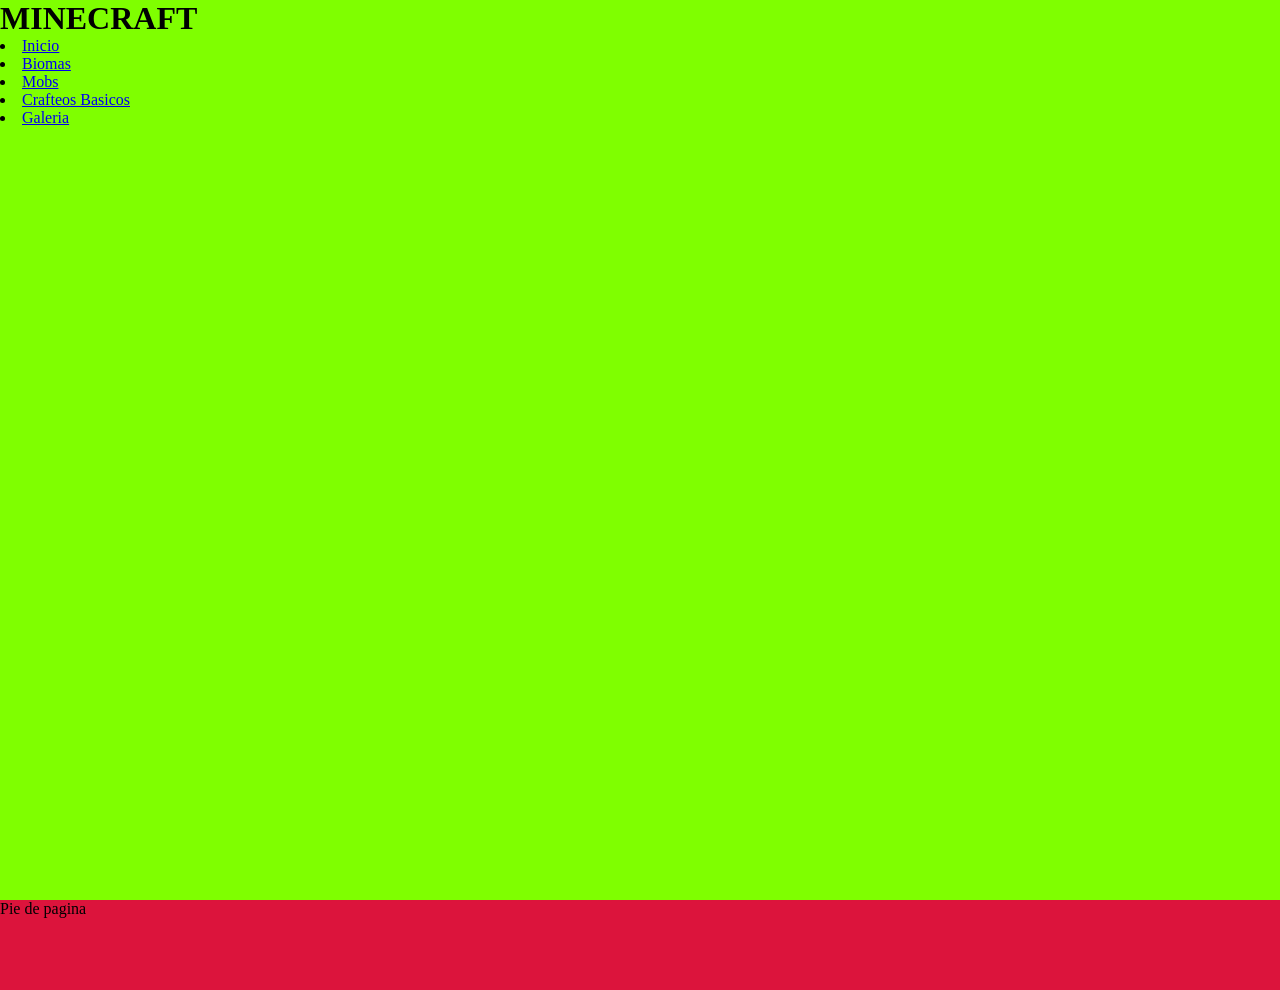
==== index.html @ 0b768e9e "prime" ====
<!DOCTYPE html>

<html lang="ca">

<head>

  <meta charset="utf-8">
  <meta http-equiv="X-UA-Compatible" content="IE=edge">
  <title>Minecrft</title>
  <meta name="author" content="William, Gerard">
  <meta name="viewport" content="width=device-width, initial-scale=1">
  <link rel="icon" type="image/x-icon" href="#">
  <link rel="stylesheet" type="text/css" href="./css/style.css">
</head>

<body>
  </nav>

  <main>
    <h1>MINECRAFT</h1>
      <li><a href="index.html">Inicio</a></li>
      <li><a href="about.html">Biomas</a></li>
      <li><a href="register.html">Mobs</a></li>
      <li><a href="login.html">Crafteos Basicos</a></li>
      <li><a href="posts.html">Galeria</a></li>
  
  
  
  
  
  </main>
  
 

  <footer><p>Pie de pagina</p></footer>
</body>

</html>
---- css/style.css ----
*{
 margin: 0;
padding: 0;

}

header{
 width: 100vw;
 height: 10vh;   
 background-color: blueviolet;
 }

 body {
    width: 100vw;
    height: 100vh;
    background-color:white;
 }
 
 nav{
    width: 100vw;
    height: 15vh;
    background-color: brown;
 }
 
 main{
    width: 100vw;
    height: 100vh;
    background-color: chartreuse;
 }

footer{
    width: 100vw;
    height: 10vh;
    background-color: crimson;
}






.flex{
    display: flex;
}

.FlexRow {
   flex-direction: column
}
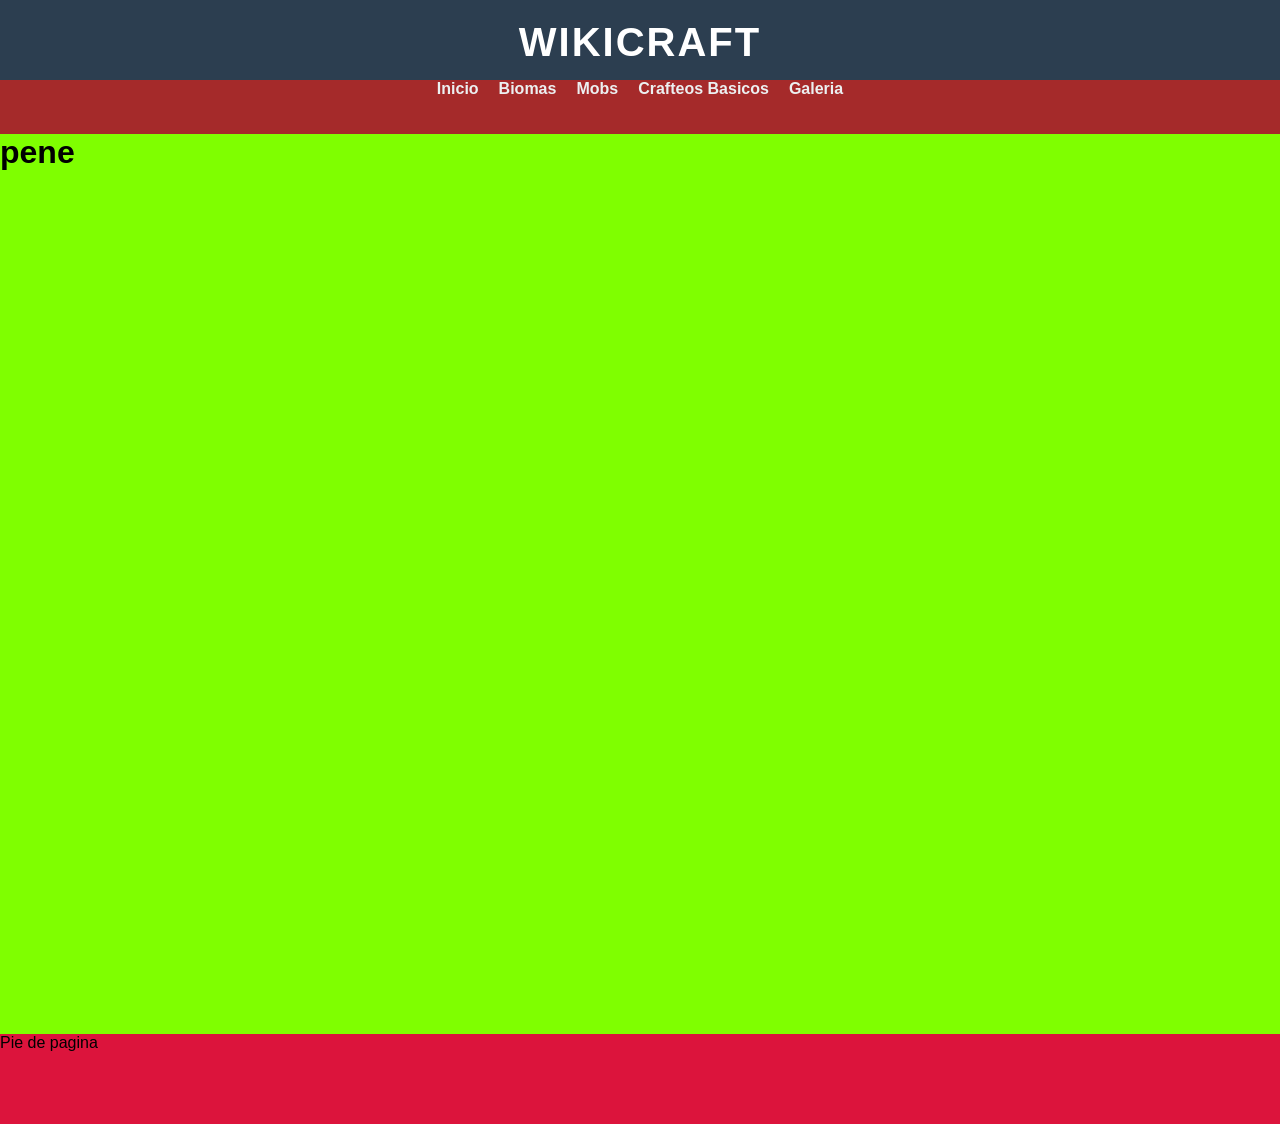
==== commit f27858eb: "nuevo header" ====
--- a/index.html
+++ b/index.html
@@ -14,24 +14,26 @@
 </head>
 
 <body>
-  </nav>
-
+  <header class="main-header">
+    <div class="header-content">
+        <h1>WikiCraft</h1>
+        <nav>
+            <ul class="nav-links">
+                <li><a href="index.html">Inicio</a></li>
+                <li><a href="about.html">Biomas</a></li>
+                <li><a href="register.html">Mobs</a></li>
+                <li><a href="login.html">Crafteos Basicos</a></li>
+                <li><a href="posts.html">Galeria</a></li>
+            </ul>
+        </nav>
+    </div>
+  </header>
+      
   <main>
-    <h1>MINECRAFT</h1>
-      <li><a href="index.html">Inicio</a></li>
-      <li><a href="about.html">Biomas</a></li>
-      <li><a href="register.html">Mobs</a></li>
-      <li><a href="login.html">Crafteos Basicos</a></li>
-      <li><a href="posts.html">Galeria</a></li>
-  
-  
-  
-  
-  
+  <H1>pene</H1>
   </main>
   
  
-
   <footer><p>Pie de pagina</p></footer>
 </body>
 
--- a/css/style.css
+++ b/css/style.css
@@ -45,4 +45,46 @@
 
 .FlexRow {
    flex-direction: column
+}
+
+body {
+    font-family: 'Segoe UI', Tahoma, Geneva, Verdana, sans-serif;
+    margin: 0;
+}
+
+/* El contenedor del header */
+.main-header {
+    background-color: #2c3e50; /* Un gris oscuro azulado */
+    color: white;
+    padding: 20px 0;
+    text-align: center;
+    border-bottom: 4px solid #7f8c8d;
+}
+
+.main-header h1 {
+    margin: 0;
+    font-size: 2.5rem;
+    letter-spacing: 2px;
+    text-transform: uppercase;
+}
+
+/* Estilo de la navegación */
+.nav-links {
+    list-style: none;
+    padding: 0;
+    display: flex;
+    justify-content: center;
+    gap: 20px; /* Espacio entre enlaces */
+    margin-top: 15px;
+}
+
+.nav-links a {
+    color: #ecf0f1;
+    text-decoration: none;
+    font-weight: bold;
+    transition: color 0.3s;
+}
+
+.nav-links a:hover {
+    color: #2ecc71; /* Color verde esmeralda al pasar el mouse */
 }
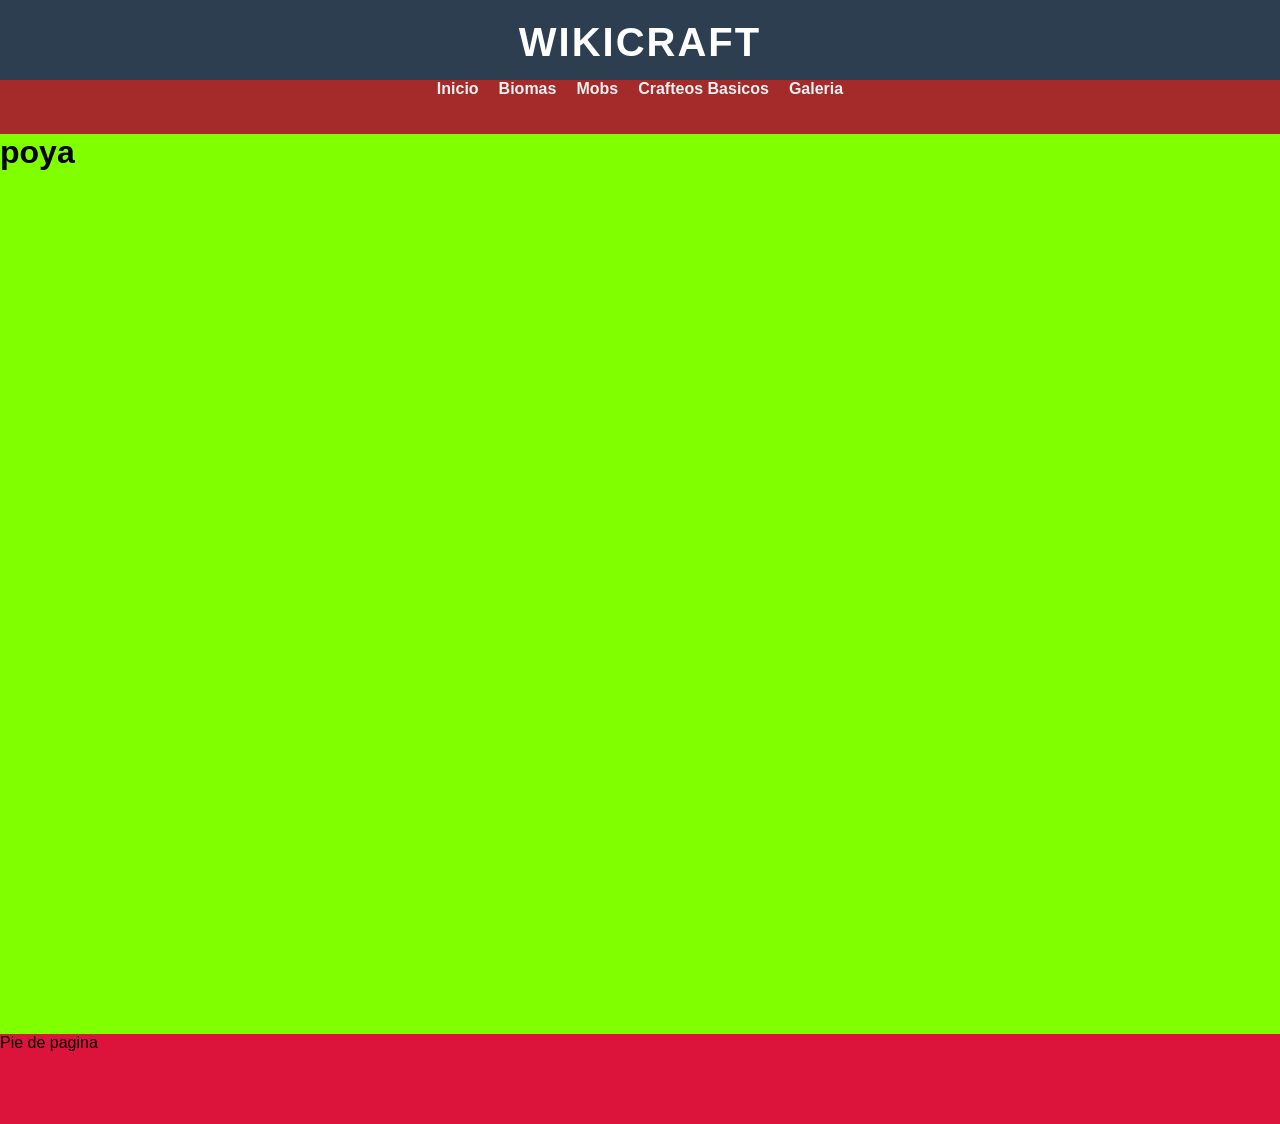
==== commit 2bf4ea35: "niger (Nigeria)" ====
--- a/index.html
+++ b/index.html
@@ -30,7 +30,7 @@
   </header>
       
   <main>
-  <H1>pene</H1>
+  <H1>poya</H1>
   </main>
   
  
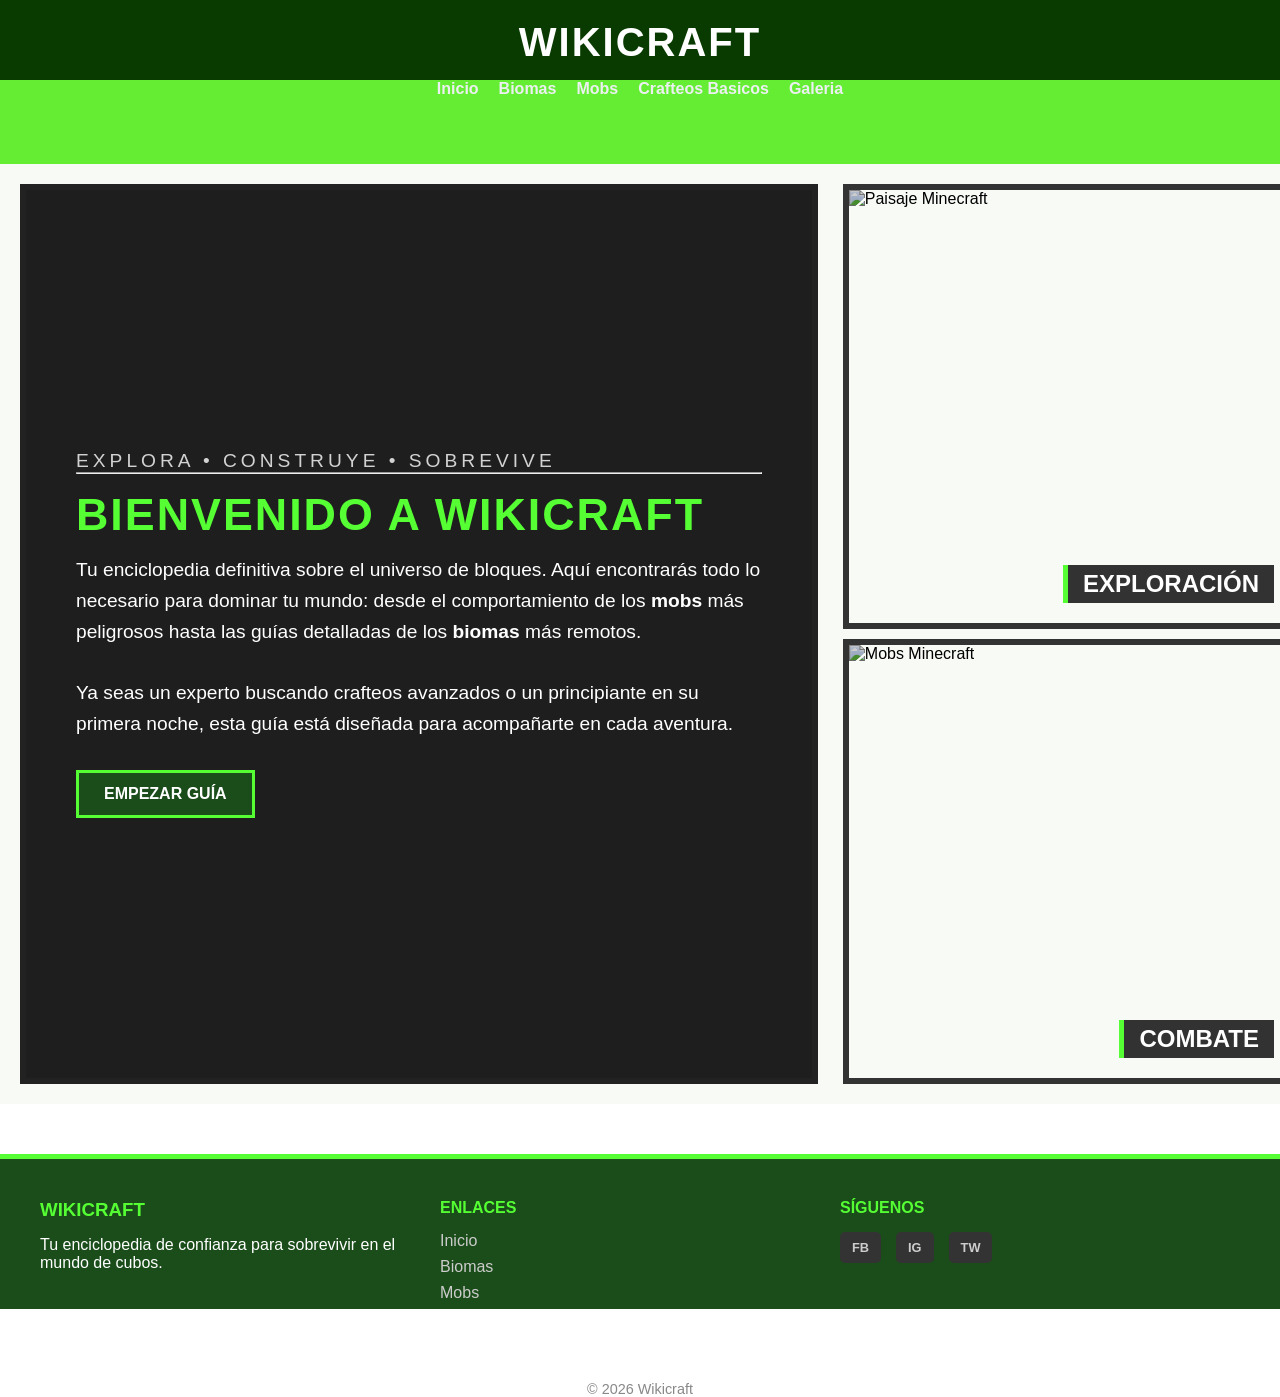
==== commit 5fdbca6c: "Hey ; )" ====
--- a/index.html
+++ b/index.html
@@ -29,12 +29,66 @@
     </div>
   </header>
       
-  <main>
-  <H1>poya</H1>
-  </main>
-  
- 
-  <footer><p>Pie de pagina</p></footer>
+  <main class="main-container">
+    <section class="intro-section">
+        <div class="intro-content">
+            <p class="subtitle">EXPLORA • CONSTRUYE • SOBREVIVE</p>
+            <hr class="divider">
+            <h1>BIENVENIDO A WIKICRAFT</h1>
+            <p class="description">
+                Tu enciclopedia definitiva sobre el universo de bloques. 
+                Aquí encontrarás todo lo necesario para dominar tu mundo: desde el 
+                comportamiento de los <strong>mobs</strong> más peligrosos hasta las guías 
+                detalladas de los <strong>biomas</strong> más remotos. 
+                <br><br>
+                Ya seas un experto buscando crafteos avanzados o un principiante en su 
+                primera noche, esta guía está diseñada para acompañarte en cada aventura.
+            </p>
+            <a href="#mobs" class="btn-start">EMPEZAR GUÍA</a>
+        </div>
+    </section>
+
+    <section class="visual-section">
+        <div class="image-box">
+            <img src="tu-imagen-paisaje.jpg" alt="Paisaje Minecraft">
+            <span class="label">EXPLORACIÓN</span>
+        </div>
+        <div class="image-box">
+            <img src="tu-imagen-mobs.jpg" alt="Mobs Minecraft">
+            <span class="label">COMBATE</span>
+        </div>
+    </section>
+</main>
+<footer class="main-footer">
+    <div class="footer-container">
+        <div class="footer-section">
+            <h3 class="footer-logo">WIKICRAFT</h3>
+            <p>Tu enciclopedia de confianza para sobrevivir en el mundo de cubos.</p>
+        </div>
+
+        <div class="footer-section">
+            <h4>ENLACES</h4>
+            <ul>
+                <li><a href="#">Inicio</a></li>
+                <li><a href="#">Biomas</a></li>
+                <li><a href="#">Mobs</a></li>
+            </ul>
+        </div>
+
+        <div class="footer-section">
+            <h4>SÍGUENOS</h4>
+            <div class="social-icons">
+                <a href="#" class="icon">FB</a>
+                <a href="#" class="icon">IG</a>
+                <a href="#" class="icon">TW</a>
+            </div>
+        </div>
+    </div>
+
+    <div class="footer-bottom">
+        <p>&copy; 2026 Wikicraft </p>
+    </div>
+</footer>
 </body>
 
 </html>
--- a/css/style.css
+++ b/css/style.css
@@ -7,25 +7,25 @@
 header{
  width: 100vw;
  height: 10vh;   
- background-color: blueviolet;
+ background-color: rgb(11, 110, 2);
  }
 
  body {
     width: 100vw;
     height: 100vh;
-    background-color:white;
+    background-color:rgb(255, 255, 255);
  }
  
  nav{
     width: 100vw;
     height: 15vh;
-    background-color: brown;
+    background-color: rgb(101, 237, 52);
  }
  
  main{
     width: 100vw;
     height: 100vh;
-    background-color: chartreuse;
+    background-color: rgb(248, 250, 246);
  }
 
 footer{
@@ -54,7 +54,7 @@
 
 /* El contenedor del header */
 .main-header {
-    background-color: #2c3e50; /* Un gris oscuro azulado */
+    background-color: #093b00; /* Un gris oscuro azulado */
     color: white;
     padding: 20px 0;
     text-align: center;
@@ -86,5 +86,170 @@
 }
 
 .nav-links a:hover {
-    color: #2ecc71; /* Color verde esmeralda al pasar el mouse */
+    color: #cbcbcb; /* Color verde esmeralda al pasar el mouse */
+}
+
+/* Contenedor principal con Flexbox */
+.main-container {
+    display: flex;
+    max-width: 1300px;
+    margin: 30px auto;
+    gap: 25px;
+    padding: 20px;
+    align-items: stretch; /* Hace que ambas columnas midan lo mismo de alto */
+}
+
+/* --- COLUMNA IZQUIERDA (INTRODUCCIÓN) --- */
+.intro-section {
+    flex: 1.5; /* Más ancho para que el texto respire */
+    background: linear-gradient(rgba(0,0,0,0.6), rgba(0,0,0,0.6)), 
+                url('https://www.transparenttextures.com/patterns/dark-matter.png'), #4a4a4a;
+    border: 6px solid #222;
+    padding: 50px;
+    color: white;
+    display: flex;
+    align-items: center;
+}
+
+.intro-content h1 {
+    font-size: 2.8rem;
+    margin: 15px 0;
+    text-transform: uppercase;
+    letter-spacing: 2px;
+    color: #55ff33; /* Color verde neón de tu menú */
+}
+
+.intro-content .subtitle {
+    font-size: 1.2rem;
+    letter-spacing: 4px;
+    opacity: 0.8;
+}
+
+.intro-content .description {
+    font-size: 1.2rem;
+    line-height: 1.6;
+    margin-bottom: 30px;
+}
+
+.btn-start {
+    display: inline-block;
+    padding: 12px 25px;
+    background-color: #1a4d1a;
+    color: white;
+    text-decoration: none;
+    border: 3px solid #55ff33;
+    font-weight: bold;
+}
+
+/* --- COLUMNA DERECHA (IMÁGENES) --- */
+.visual-section {
+    flex: 1;
+    display: flex;
+    flex-direction: column;
+    gap: 10px;
+}
+
+.image-box {
+    position: relative;
+    flex: 1;
+    border: 6px solid #333;
+    overflow: hidden;
+    min-height: 250px;
+}
+
+.image-box img {
+    width: 100%;
+    height: 100%;
+    object-fit: cover;
+    filter: brightness(0.8);
+    transition: 0.3s;
+}
+
+.image-box:hover img {
+    filter: brightness(1);
+    transform: scale(1.05);
+}
+
+.label {
+    position: absolute;
+    bottom: 20px;
+    right: 20px;
+    background: rgba(0,0,0,0.8);
+    padding: 5px 15px;
+    font-size: 1.5rem;
+    color: white;
+    font-weight: bold;
+    border-left: 5px solid #55ff33;
+}
+
+.main-footer {
+    background-color: #1a4d1a; /* El mismo verde oscuro del header */
+    color: white;
+    padding: 40px 0 20px 0;
+    margin-top: 50px; /* Separación del contenido principal */
+    border-top: 5px solid #55ff33; /* Línea verde brillante */
+}
+
+.footer-container {
+    max-width: 1200px;
+    margin: 0 auto;
+    display: flex;
+    justify-content: space-around; /* Reparte las columnas equitativamente */
+    flex-wrap: wrap; /* Para que sea responsivo en móviles */
+    padding: 0 20px;
+}
+
+.footer-section {
+    flex: 1;
+    min-width: 250px;
+    margin-bottom: 20px;
+}
+
+.footer-section h3, .footer-section h4 {
+    color: #55ff33;
+    margin-bottom: 15px;
+    text-transform: uppercase;
+}
+
+.footer-section ul {
+    list-style: none;
+    padding: 0;
+}
+
+.footer-section ul li {
+    margin-bottom: 8px;
+}
+
+.footer-section a {
+    color: #ccc;
+    text-decoration: none;
+    transition: color 0.3s;
+}
+
+.footer-section a:hover {
+    color: #55ff33; /* Efecto al pasar el ratón */
+}
+
+/* Iconos sociales simplificados */
+.social-icons {
+    display: flex;
+    gap: 15px;
+}
+
+.icon {
+    background-color: #333;
+    padding: 8px 12px;
+    border-radius: 5px;
+    font-weight: bold;
+    font-size: 0.8rem;
+}
+
+/* Parte inferior del footer */
+.footer-bottom {
+    text-align: center;
+    margin-top: 30px;
+    padding-top: 20px;
+    border-top: 1px solid rgba(255, 255, 255, 0.1);
+    font-size: 0.9rem;
+    color: #888;
 }
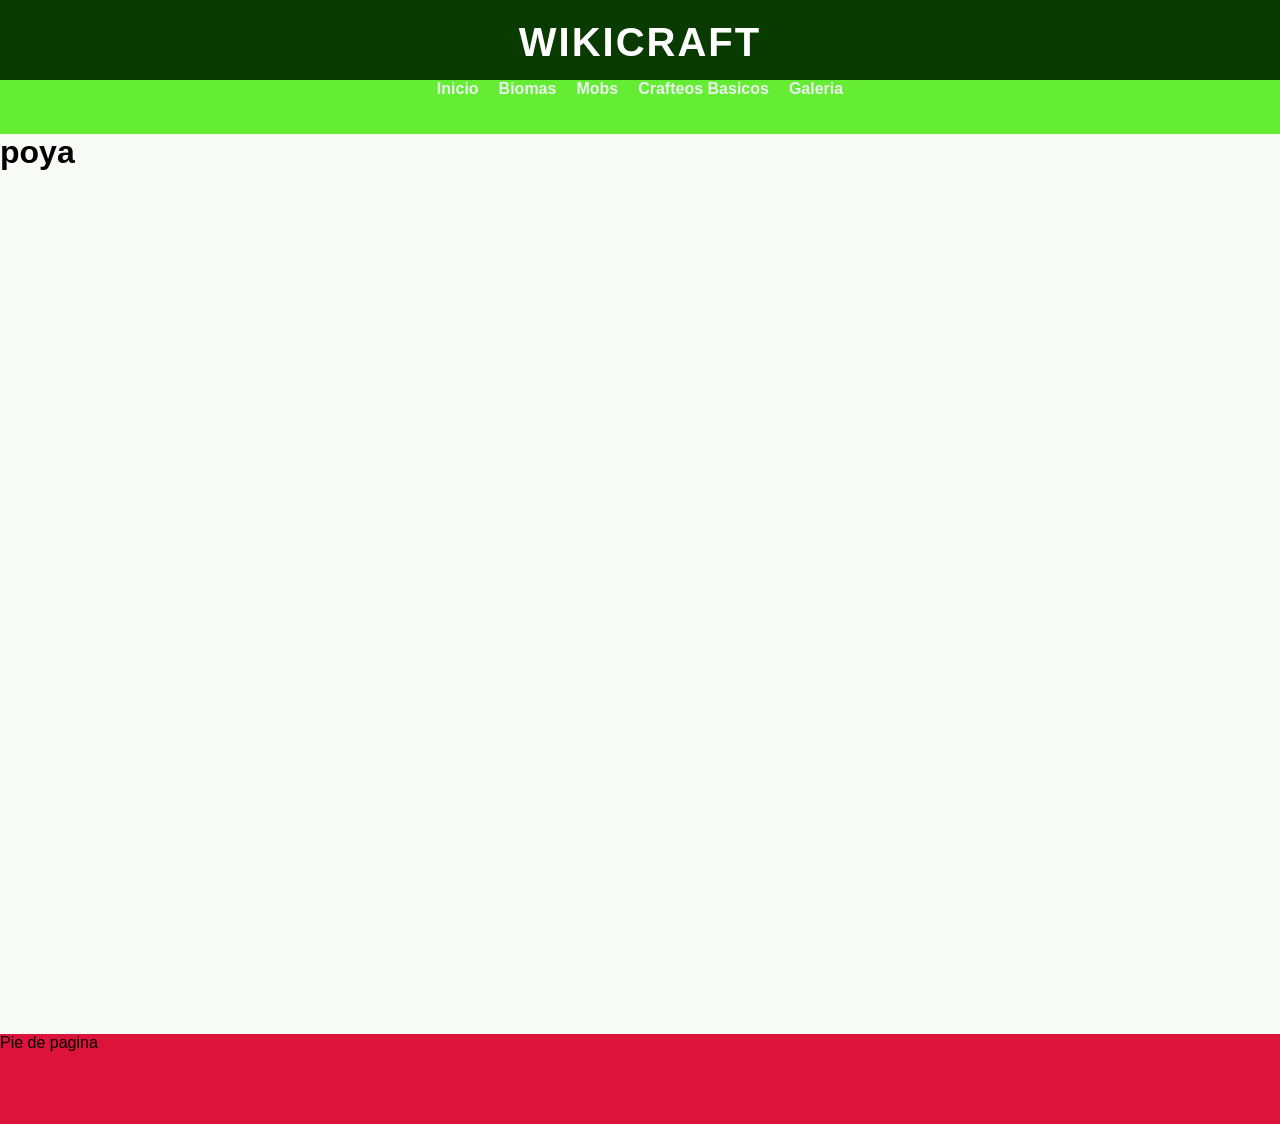
==== commit 3513049b: "Biomas Hechos" ====
--- a/index.html
+++ b/index.html
@@ -20,7 +20,7 @@
         <nav>
             <ul class="nav-links">
                 <li><a href="index.html">Inicio</a></li>
-                <li><a href="about.html">Biomas</a></li>
+                <li><a href="./Biomas.html">Biomas</a></li>
                 <li><a href="register.html">Mobs</a></li>
                 <li><a href="login.html">Crafteos Basicos</a></li>
                 <li><a href="posts.html">Galeria</a></li>
@@ -29,66 +29,12 @@
     </div>
   </header>
       
-  <main class="main-container">
-    <section class="intro-section">
-        <div class="intro-content">
-            <p class="subtitle">EXPLORA • CONSTRUYE • SOBREVIVE</p>
-            <hr class="divider">
-            <h1>BIENVENIDO A WIKICRAFT</h1>
-            <p class="description">
-                Tu enciclopedia definitiva sobre el universo de bloques. 
-                Aquí encontrarás todo lo necesario para dominar tu mundo: desde el 
-                comportamiento de los <strong>mobs</strong> más peligrosos hasta las guías 
-                detalladas de los <strong>biomas</strong> más remotos. 
-                <br><br>
-                Ya seas un experto buscando crafteos avanzados o un principiante en su 
-                primera noche, esta guía está diseñada para acompañarte en cada aventura.
-            </p>
-            <a href="#mobs" class="btn-start">EMPEZAR GUÍA</a>
-        </div>
-    </section>
-
-    <section class="visual-section">
-        <div class="image-box">
-            <img src="tu-imagen-paisaje.jpg" alt="Paisaje Minecraft">
-            <span class="label">EXPLORACIÓN</span>
-        </div>
-        <div class="image-box">
-            <img src="tu-imagen-mobs.jpg" alt="Mobs Minecraft">
-            <span class="label">COMBATE</span>
-        </div>
-    </section>
-</main>
-<footer class="main-footer">
-    <div class="footer-container">
-        <div class="footer-section">
-            <h3 class="footer-logo">WIKICRAFT</h3>
-            <p>Tu enciclopedia de confianza para sobrevivir en el mundo de cubos.</p>
-        </div>
-
-        <div class="footer-section">
-            <h4>ENLACES</h4>
-            <ul>
-                <li><a href="#">Inicio</a></li>
-                <li><a href="#">Biomas</a></li>
-                <li><a href="#">Mobs</a></li>
-            </ul>
-        </div>
-
-        <div class="footer-section">
-            <h4>SÍGUENOS</h4>
-            <div class="social-icons">
-                <a href="#" class="icon">FB</a>
-                <a href="#" class="icon">IG</a>
-                <a href="#" class="icon">TW</a>
-            </div>
-        </div>
-    </div>
-
-    <div class="footer-bottom">
-        <p>&copy; 2026 Wikicraft </p>
-    </div>
-</footer>
+  <main>
+  <H1>poya</H1>
+  </main>
+  
+ 
+  <footer><p>Pie de pagina</p></footer>
 </body>
 
 </html>
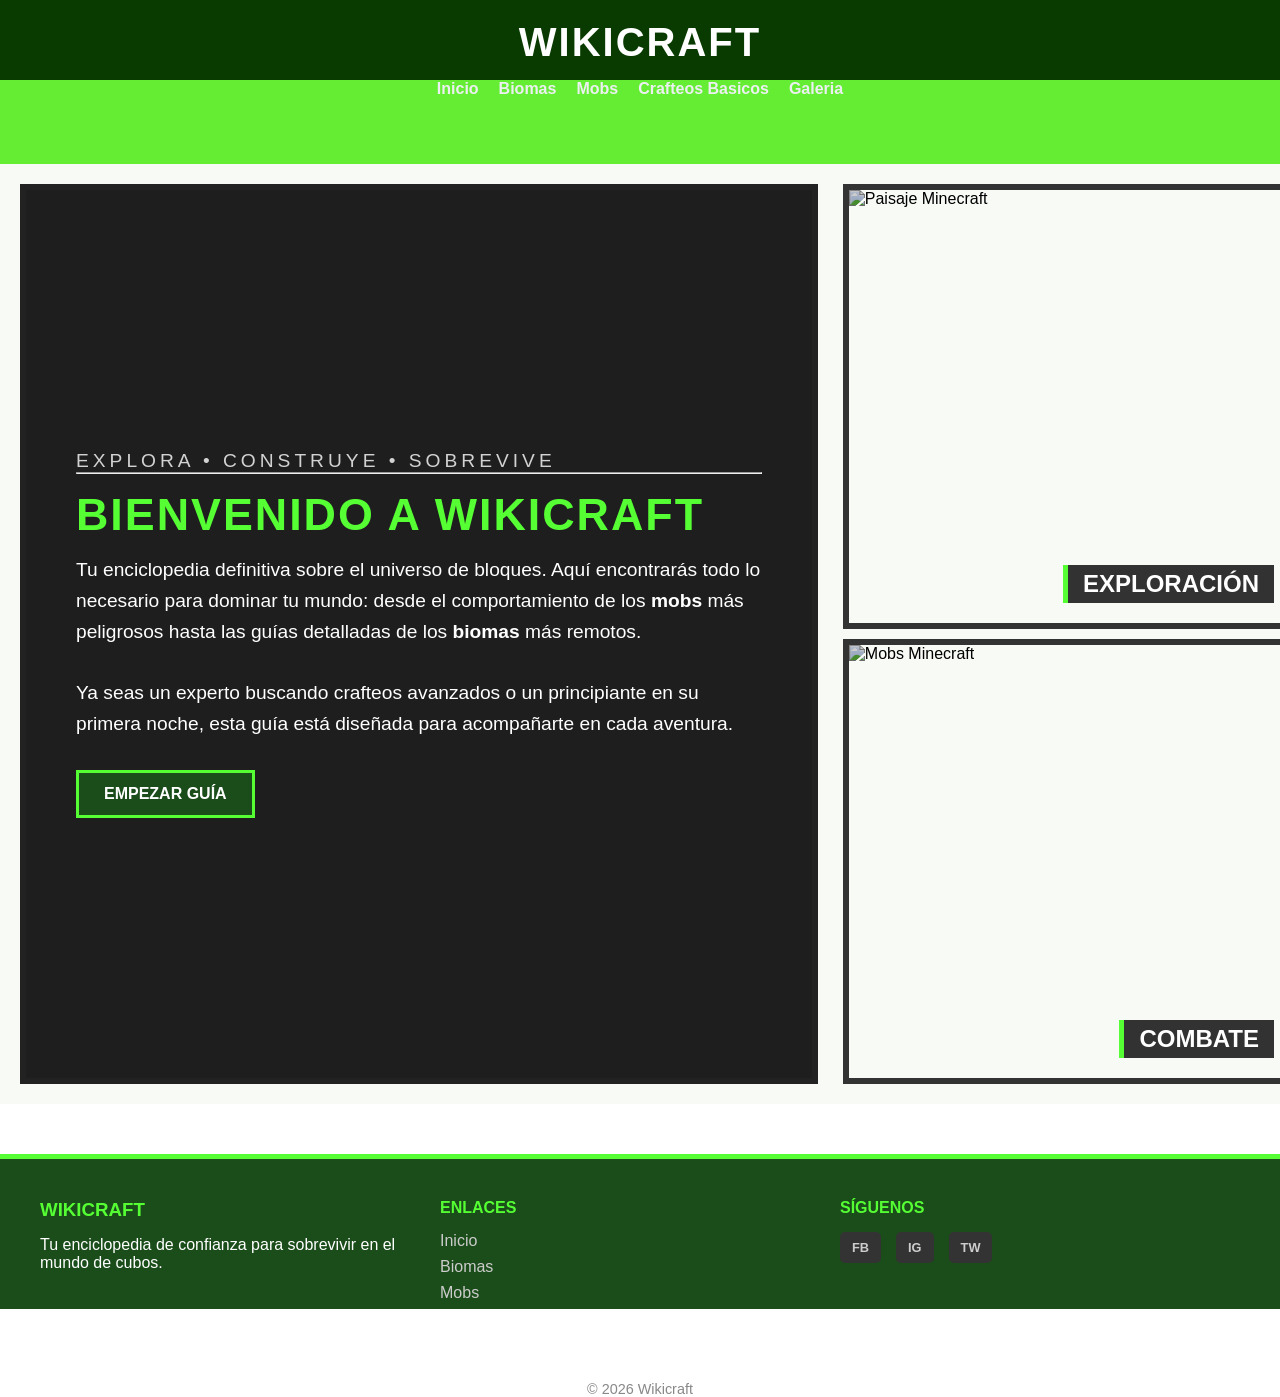
==== commit a33573b3: "Merge branch 'main' of https://github.com/Ositorec/App-Web-Gerard-William-" ====
--- a/index.html
+++ b/index.html
@@ -29,12 +29,66 @@
     </div>
   </header>
       
-  <main>
-  <H1>poya</H1>
-  </main>
-  
- 
-  <footer><p>Pie de pagina</p></footer>
+  <main class="main-container">
+    <section class="intro-section">
+        <div class="intro-content">
+            <p class="subtitle">EXPLORA • CONSTRUYE • SOBREVIVE</p>
+            <hr class="divider">
+            <h1>BIENVENIDO A WIKICRAFT</h1>
+            <p class="description">
+                Tu enciclopedia definitiva sobre el universo de bloques. 
+                Aquí encontrarás todo lo necesario para dominar tu mundo: desde el 
+                comportamiento de los <strong>mobs</strong> más peligrosos hasta las guías 
+                detalladas de los <strong>biomas</strong> más remotos. 
+                <br><br>
+                Ya seas un experto buscando crafteos avanzados o un principiante en su 
+                primera noche, esta guía está diseñada para acompañarte en cada aventura.
+            </p>
+            <a href="#mobs" class="btn-start">EMPEZAR GUÍA</a>
+        </div>
+    </section>
+
+    <section class="visual-section">
+        <div class="image-box">
+            <img src="tu-imagen-paisaje.jpg" alt="Paisaje Minecraft">
+            <span class="label">EXPLORACIÓN</span>
+        </div>
+        <div class="image-box">
+            <img src="tu-imagen-mobs.jpg" alt="Mobs Minecraft">
+            <span class="label">COMBATE</span>
+        </div>
+    </section>
+</main>
+<footer class="main-footer">
+    <div class="footer-container">
+        <div class="footer-section">
+            <h3 class="footer-logo">WIKICRAFT</h3>
+            <p>Tu enciclopedia de confianza para sobrevivir en el mundo de cubos.</p>
+        </div>
+
+        <div class="footer-section">
+            <h4>ENLACES</h4>
+            <ul>
+                <li><a href="#">Inicio</a></li>
+                <li><a href="#">Biomas</a></li>
+                <li><a href="#">Mobs</a></li>
+            </ul>
+        </div>
+
+        <div class="footer-section">
+            <h4>SÍGUENOS</h4>
+            <div class="social-icons">
+                <a href="#" class="icon">FB</a>
+                <a href="#" class="icon">IG</a>
+                <a href="#" class="icon">TW</a>
+            </div>
+        </div>
+    </div>
+
+    <div class="footer-bottom">
+        <p>&copy; 2026 Wikicraft </p>
+    </div>
+</footer>
 </body>
 
 </html>
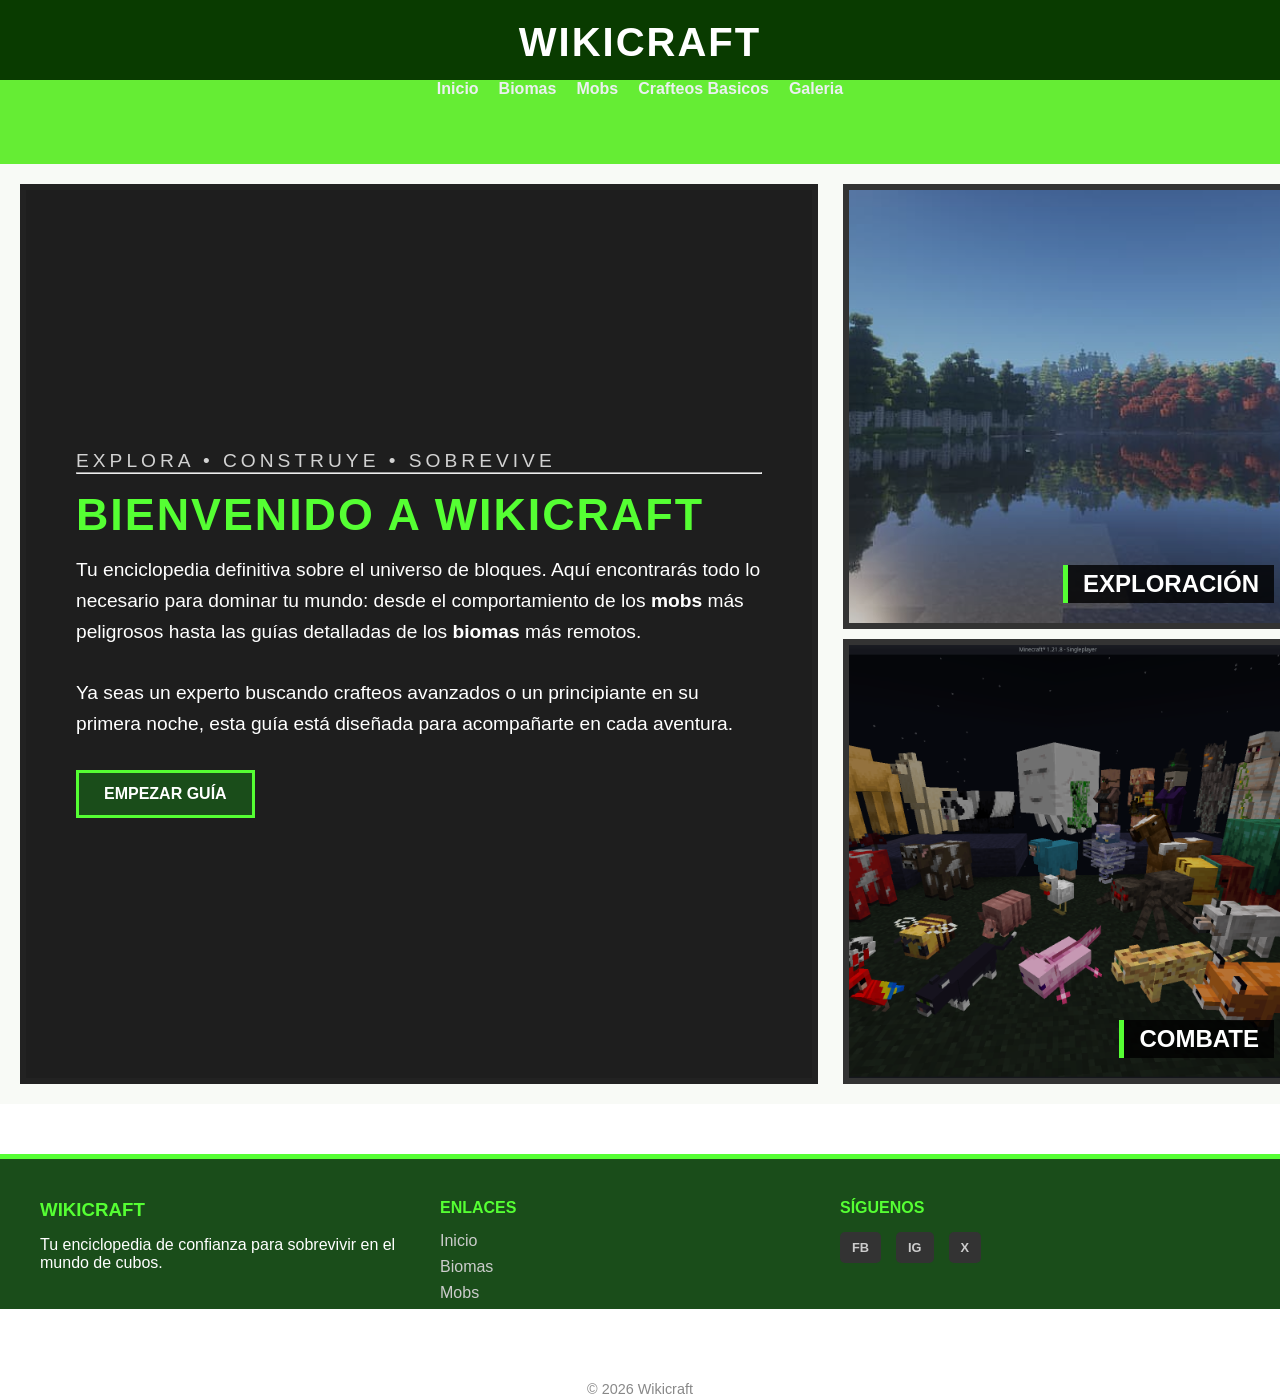
==== commit 992b54cc: "biomas finalizado soy guapo yo se las..." ====
--- a/index.html
+++ b/index.html
@@ -4,91 +4,91 @@
 
 <head>
 
-  <meta charset="utf-8">
-  <meta http-equiv="X-UA-Compatible" content="IE=edge">
-  <title>Minecrft</title>
-  <meta name="author" content="William, Gerard">
-  <meta name="viewport" content="width=device-width, initial-scale=1">
-  <link rel="icon" type="image/x-icon" href="#">
-  <link rel="stylesheet" type="text/css" href="./css/style.css">
+    <meta charset="utf-8">
+    <meta http-equiv="X-UA-Compatible" content="IE=edge">
+    <title>Minecrft</title>
+    <meta name="author" content="William, Gerard">
+    <meta name="viewport" content="width=device-width, initial-scale=1">
+    <link rel="icon" type="image/x-icon" href="#">
+    <link rel="stylesheet" type="text/css" href="./css/style.css">
 </head>
 
 <body>
-  <header class="main-header">
-    <div class="header-content">
-        <h1>WikiCraft</h1>
-        <nav>
-            <ul class="nav-links">
-                <li><a href="index.html">Inicio</a></li>
-                <li><a href="./Biomas.html">Biomas</a></li>
-                <li><a href="register.html">Mobs</a></li>
-                <li><a href="login.html">Crafteos Basicos</a></li>
-                <li><a href="posts.html">Galeria</a></li>
-            </ul>
-        </nav>
-    </div>
-  </header>
-      
-  <main class="main-container">
-    <section class="intro-section">
-        <div class="intro-content">
-            <p class="subtitle">EXPLORA • CONSTRUYE • SOBREVIVE</p>
-            <hr class="divider">
-            <h1>BIENVENIDO A WIKICRAFT</h1>
-            <p class="description">
-                Tu enciclopedia definitiva sobre el universo de bloques. 
-                Aquí encontrarás todo lo necesario para dominar tu mundo: desde el 
-                comportamiento de los <strong>mobs</strong> más peligrosos hasta las guías 
-                detalladas de los <strong>biomas</strong> más remotos. 
-                <br><br>
-                Ya seas un experto buscando crafteos avanzados o un principiante en su 
-                primera noche, esta guía está diseñada para acompañarte en cada aventura.
-            </p>
-            <a href="#mobs" class="btn-start">EMPEZAR GUÍA</a>
+    <header class="main-header">
+        <div class="header-content">
+            <h1>WikiCraft</h1>
+            <nav>
+                <ul class="nav-links">
+                    <li><a href="index.html">Inicio</a></li>
+                    <li><a href="./Biomas.html">Biomas</a></li>
+                    <li><a href="register.html">Mobs</a></li>
+                    <li><a href="login.html">Crafteos Basicos</a></li>
+                    <li><a href="posts.html">Galeria</a></li>
+                </ul>
+            </nav>
         </div>
-    </section>
+    </header>
 
-    <section class="visual-section">
-        <div class="image-box">
-            <img src="tu-imagen-paisaje.jpg" alt="Paisaje Minecraft">
-            <span class="label">EXPLORACIÓN</span>
-        </div>
-        <div class="image-box">
-            <img src="tu-imagen-mobs.jpg" alt="Mobs Minecraft">
-            <span class="label">COMBATE</span>
-        </div>
-    </section>
-</main>
-<footer class="main-footer">
-    <div class="footer-container">
-        <div class="footer-section">
-            <h3 class="footer-logo">WIKICRAFT</h3>
-            <p>Tu enciclopedia de confianza para sobrevivir en el mundo de cubos.</p>
+    <main class="main-container">
+        <section class="intro-section">
+            <div class="intro-content">
+                <p class="subtitle">EXPLORA • CONSTRUYE • SOBREVIVE</p>
+                <hr class="divider">
+                <h1>BIENVENIDO A WIKICRAFT</h1>
+                <p class="description">
+                    Tu enciclopedia definitiva sobre el universo de bloques.
+                    Aquí encontrarás todo lo necesario para dominar tu mundo: desde el
+                    comportamiento de los <strong>mobs</strong> más peligrosos hasta las guías
+                    detalladas de los <strong>biomas</strong> más remotos.
+                    <br><br>
+                    Ya seas un experto buscando crafteos avanzados o un principiante en su
+                    primera noche, esta guía está diseñada para acompañarte en cada aventura.
+                </p>
+                <a href="#mobs" class="btn-start">EMPEZAR GUÍA</a>
+            </div>
+        </section>
+
+        <section class="visual-section">
+            <div class="image-box">
+                <img src="./img/paisaje.jpg" alt="Paisaje Minecraft">
+                <span class="label">EXPLORACIÓN</span>
+            </div>
+            <div class="image-box">
+                <img src="./img/mobs.png" alt="Mobs Minecraft">
+                <span class="label">COMBATE</span>
+            </div>
+        </section>
+    </main>
+    <footer class="main-footer">
+        <div class="footer-container">
+            <div class="footer-section">
+                <h3 class="footer-logo">WIKICRAFT</h3>
+                <p>Tu enciclopedia de confianza para sobrevivir en el mundo de cubos.</p>
+            </div>
+
+            <div class="footer-section">
+                <h4>ENLACES</h4>
+                <ul>
+                    <li><a href="#">Inicio</a></li>
+                    <li><a href="./Biomas.html">Biomas</a></li>
+                    <li><a href="./Mobs.html">Mobs</a></li>
+                </ul>
+            </div>
+
+            <div class="footer-section">
+                <h4>SÍGUENOS</h4>
+                <div class="social-icons">
+                    <a href="https://www.facebook.com/login/?locale=es_ES" class="icon">FB</a>
+                    <a href="https://www.instagram.com/" class="icon">IG</a>
+                    <a href="https://x.com/?lang=ca" class="icon">X</a>
+                </div>
+            </div>
         </div>
 
-        <div class="footer-section">
-            <h4>ENLACES</h4>
-            <ul>
-                <li><a href="#">Inicio</a></li>
-                <li><a href="#">Biomas</a></li>
-                <li><a href="#">Mobs</a></li>
-            </ul>
+        <div class="footer-bottom">
+            <p>&copy; 2026 Wikicraft </p>
         </div>
-
-        <div class="footer-section">
-            <h4>SÍGUENOS</h4>
-            <div class="social-icons">
-                <a href="#" class="icon">FB</a>
-                <a href="#" class="icon">IG</a>
-                <a href="#" class="icon">TW</a>
-            </div>
-        </div>
-    </div>
-
-    <div class="footer-bottom">
-        <p>&copy; 2026 Wikicraft </p>
-    </div>
-</footer>
+    </footer>
 </body>
 
 </html>
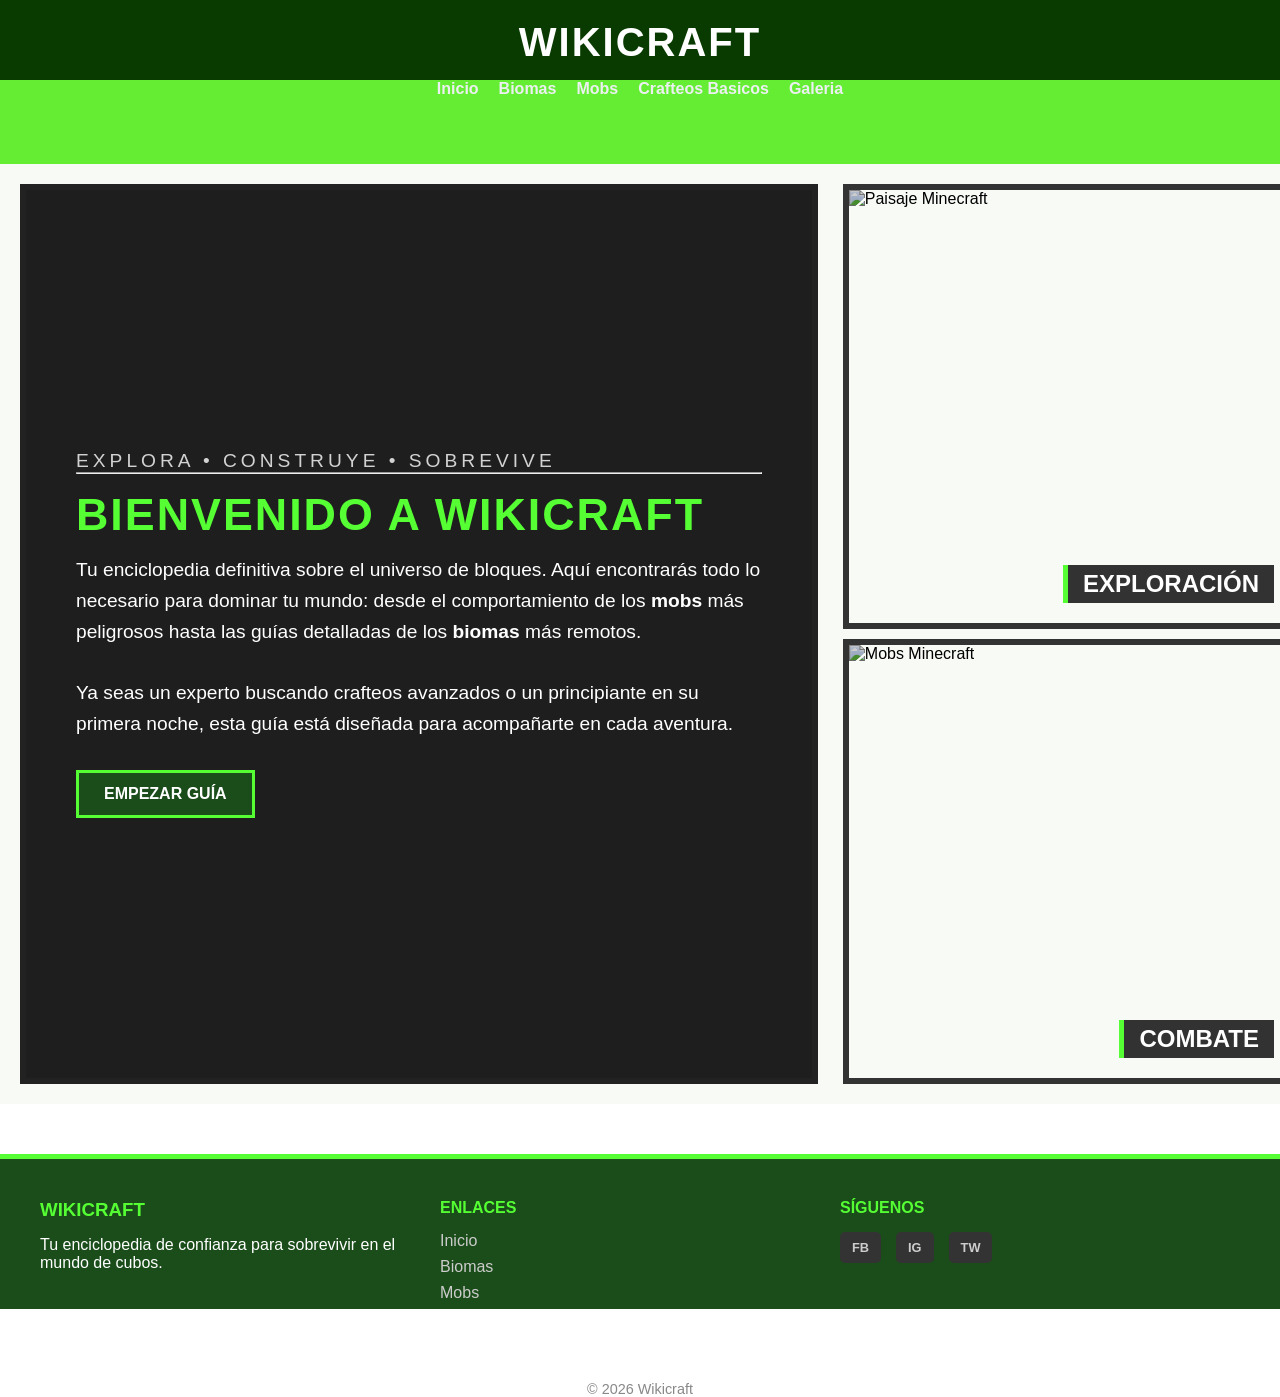
==== commit 589f3008: "hey" ====
--- a/index.html
+++ b/index.html
@@ -4,91 +4,92 @@
 
 <head>
 
-    <meta charset="utf-8">
-    <meta http-equiv="X-UA-Compatible" content="IE=edge">
-    <title>Minecrft</title>
-    <meta name="author" content="William, Gerard">
-    <meta name="viewport" content="width=device-width, initial-scale=1">
-    <link rel="icon" type="image/x-icon" href="#">
-    <link rel="stylesheet" type="text/css" href="./css/style.css">
+  <meta charset="utf-8">
+  <meta http-equiv="X-UA-Compatible" content="IE=edge">
+  <title>Minecrft</title>
+  <meta name="author" content="William, Gerard">
+  <meta name="viewport" content="width=device-width, initial-scale=1">
+  <link rel="icon" type="image/x-icon" href="#">
+  <link rel="stylesheet" type="text/css" href="./css/style.css">
 </head>
 
 <body>
-    <header class="main-header">
-        <div class="header-content">
-            <h1>WikiCraft</h1>
-            <nav>
-                <ul class="nav-links">
-                    <li><a href="index.html">Inicio</a></li>
-                    <li><a href="./Biomas.html">Biomas</a></li>
-                    <li><a href="register.html">Mobs</a></li>
-                    <li><a href="login.html">Crafteos Basicos</a></li>
-                    <li><a href="posts.html">Galeria</a></li>
-                </ul>
-            </nav>
+  <header class="main-header">
+    <div class="header-content">
+        <h1>WikiCraft</h1>
+        <nav>
+            <ul class="nav-links">
+                <li><a href="index.html">Inicio</a></li>
+                <li><a href="./html/Biomas.html">Biomas</a></li>
+                <li><a href="./html/Mobs.html">Mobs</a></li>
+                <li><a href="./html/Crafteos.html">Crafteos Basicos</a></li>
+                <li><a href="./html/Galeria.html">Galeria</a></li>
+            </ul>
+        </nav>
+    </div>
+  </header>
+      
+  <main class="main-container">
+    <section class="intro-section">
+        <div class="intro-content">
+            <p class="subtitle">EXPLORA • CONSTRUYE • SOBREVIVE</p>
+            <hr class="divider">
+            <h1>BIENVENIDO A WIKICRAFT</h1>
+            <p class="description">
+                Tu enciclopedia definitiva sobre el universo de bloques. 
+                Aquí encontrarás todo lo necesario para dominar tu mundo: desde el 
+                comportamiento de los <strong>mobs</strong> más peligrosos hasta las guías 
+                detalladas de los <strong>biomas</strong> más remotos. 
+                <br><br>
+                Ya seas un experto buscando crafteos avanzados o un principiante en su 
+                primera noche, esta guía está diseñada para acompañarte en cada aventura.
+            </p>
+            <a href="#mobs" class="btn-start">EMPEZAR GUÍA</a>
         </div>
-    </header>
+    </section>
 
-    <main class="main-container">
-        <section class="intro-section">
-            <div class="intro-content">
-                <p class="subtitle">EXPLORA • CONSTRUYE • SOBREVIVE</p>
-                <hr class="divider">
-                <h1>BIENVENIDO A WIKICRAFT</h1>
-                <p class="description">
-                    Tu enciclopedia definitiva sobre el universo de bloques.
-                    Aquí encontrarás todo lo necesario para dominar tu mundo: desde el
-                    comportamiento de los <strong>mobs</strong> más peligrosos hasta las guías
-                    detalladas de los <strong>biomas</strong> más remotos.
-                    <br><br>
-                    Ya seas un experto buscando crafteos avanzados o un principiante en su
-                    primera noche, esta guía está diseñada para acompañarte en cada aventura.
-                </p>
-                <a href="#mobs" class="btn-start">EMPEZAR GUÍA</a>
-            </div>
-        </section>
+    <section class="visual-section">
+        <div class="image-box">
+            <img src="tu-imagen-paisaje.jpg" alt="Paisaje Minecraft">
+            <span class="label">EXPLORACIÓN</span>
+        </div>
+        <div class="image-box">
+            <img src="tu-imagen-mobs.jpg" alt="Mobs Minecraft">
+            <span class="label">COMBATE</span>
+        </div>
+    </section>
+</main>
 
-        <section class="visual-section">
-            <div class="image-box">
-                <img src="./img/paisaje.jpg" alt="Paisaje Minecraft">
-                <span class="label">EXPLORACIÓN</span>
-            </div>
-            <div class="image-box">
-                <img src="./img/mobs.png" alt="Mobs Minecraft">
-                <span class="label">COMBATE</span>
-            </div>
-        </section>
-    </main>
-    <footer class="main-footer">
-        <div class="footer-container">
-            <div class="footer-section">
-                <h3 class="footer-logo">WIKICRAFT</h3>
-                <p>Tu enciclopedia de confianza para sobrevivir en el mundo de cubos.</p>
-            </div>
+<footer class="main-footer">
+    <div class="footer-container">
+        <div class="footer-section">
+            <h3 class="footer-logo">WIKICRAFT</h3>
+            <p>Tu enciclopedia de confianza para sobrevivir en el mundo de cubos.</p>
+        </div>
 
-            <div class="footer-section">
-                <h4>ENLACES</h4>
-                <ul>
-                    <li><a href="#">Inicio</a></li>
-                    <li><a href="./Biomas.html">Biomas</a></li>
-                    <li><a href="./Mobs.html">Mobs</a></li>
-                </ul>
-            </div>
+        <div class="footer-section">
+            <h4>ENLACES</h4>
+            <ul>
+                <li><a href="#">Inicio</a></li>
+                <li><a href="#">Biomas</a></li>
+                <li><a href="#">Mobs</a></li>
+            </ul>
+        </div>
 
-            <div class="footer-section">
-                <h4>SÍGUENOS</h4>
-                <div class="social-icons">
-                    <a href="https://www.facebook.com/login/?locale=es_ES" class="icon">FB</a>
-                    <a href="https://www.instagram.com/" class="icon">IG</a>
-                    <a href="https://x.com/?lang=ca" class="icon">X</a>
-                </div>
+        <div class="footer-section">
+            <h4>SÍGUENOS</h4>
+            <div class="social-icons">
+                <a href="#" class="icon">FB</a>
+                <a href="#" class="icon">IG</a>
+                <a href="#" class="icon">TW</a>
             </div>
         </div>
+    </div>
 
-        <div class="footer-bottom">
-            <p>&copy; 2026 Wikicraft </p>
-        </div>
-    </footer>
+    <div class="footer-bottom">
+        <p>&copy; 2026 Wikicraft </p>
+    </div>
+</footer>
 </body>
 
 </html>
